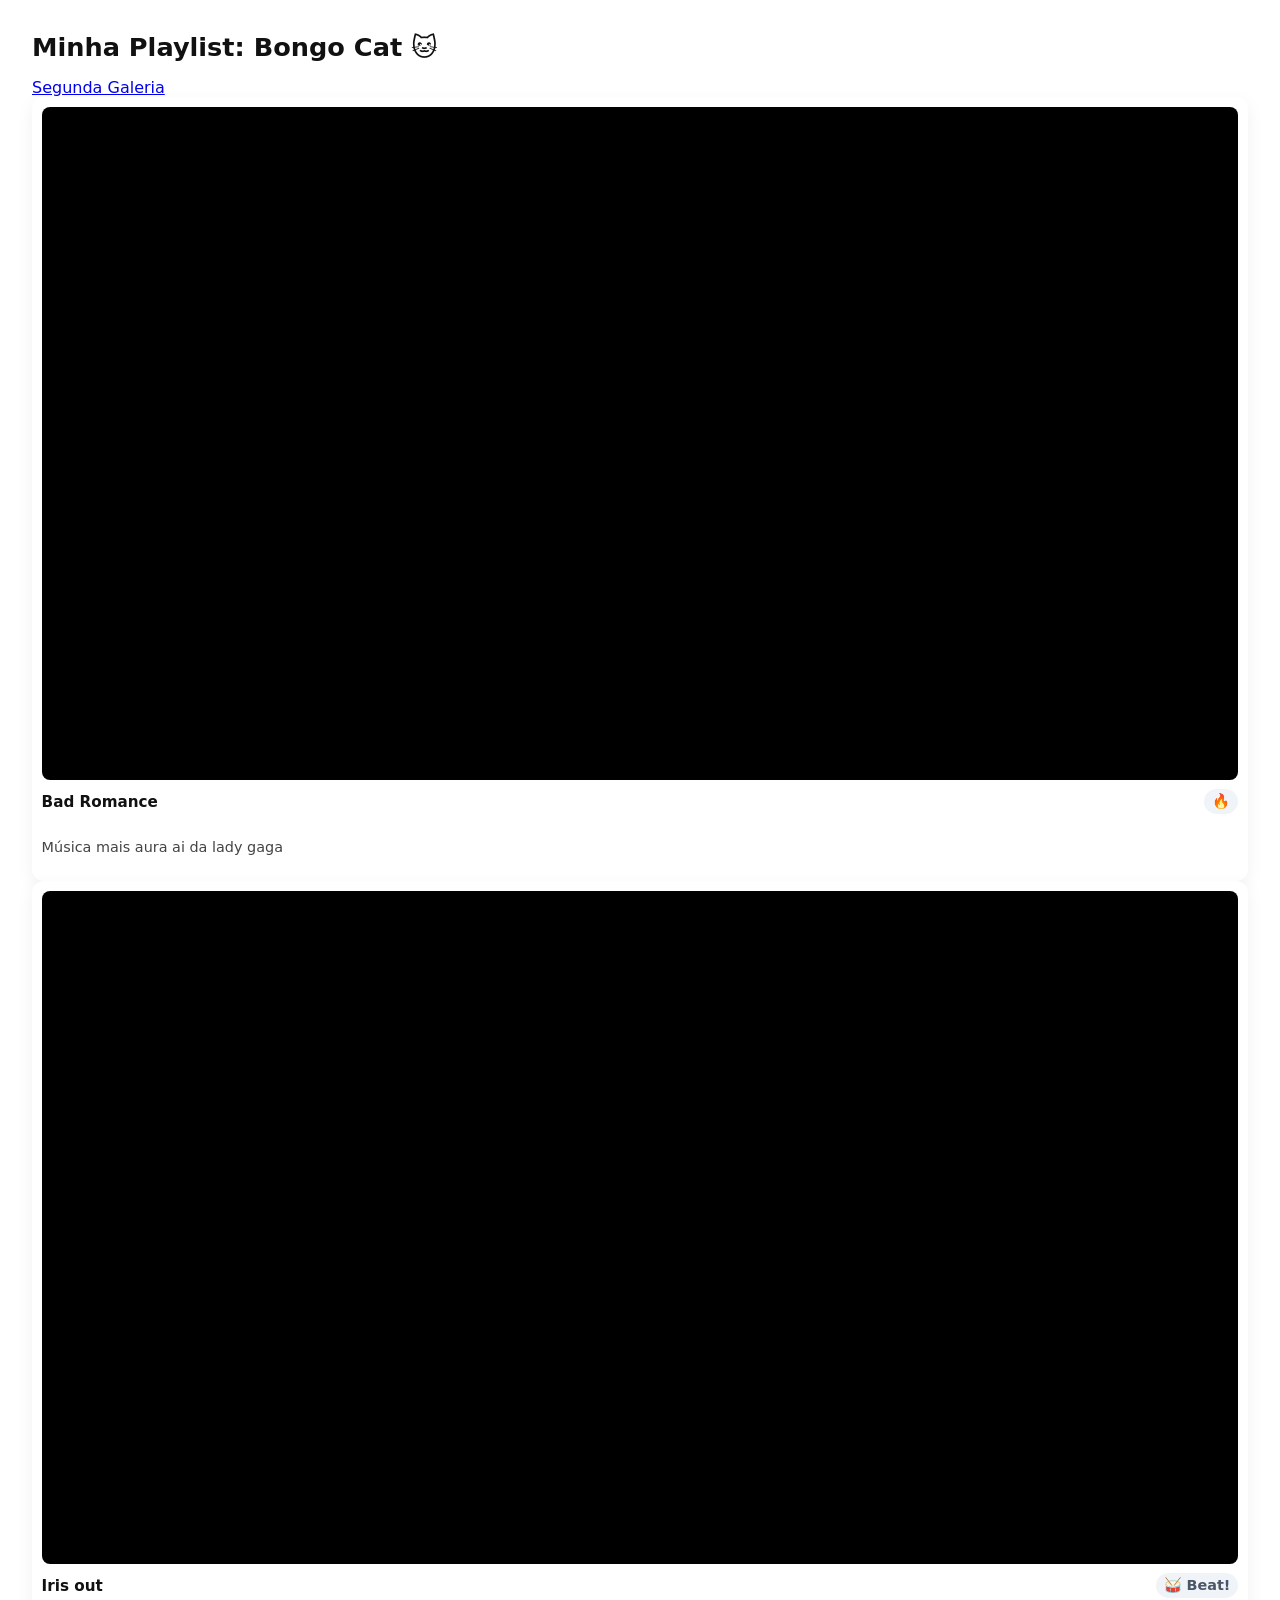
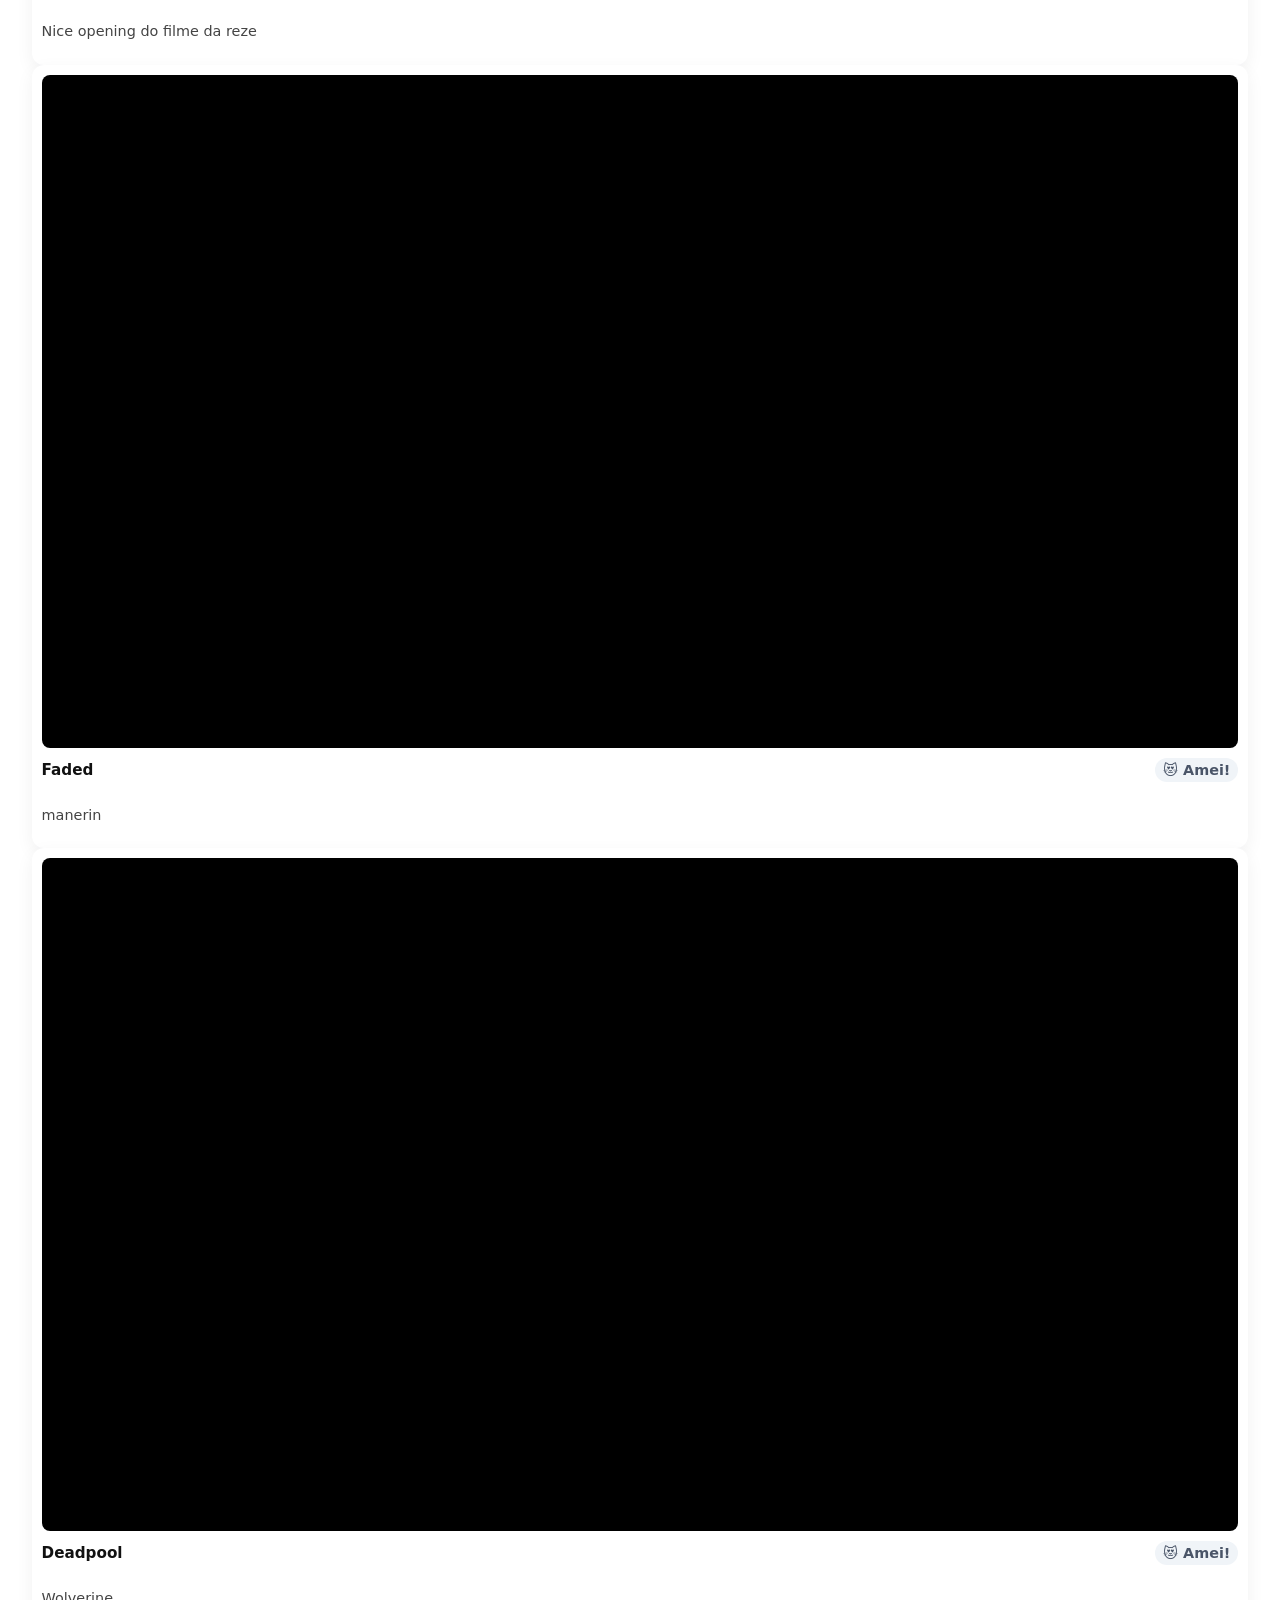
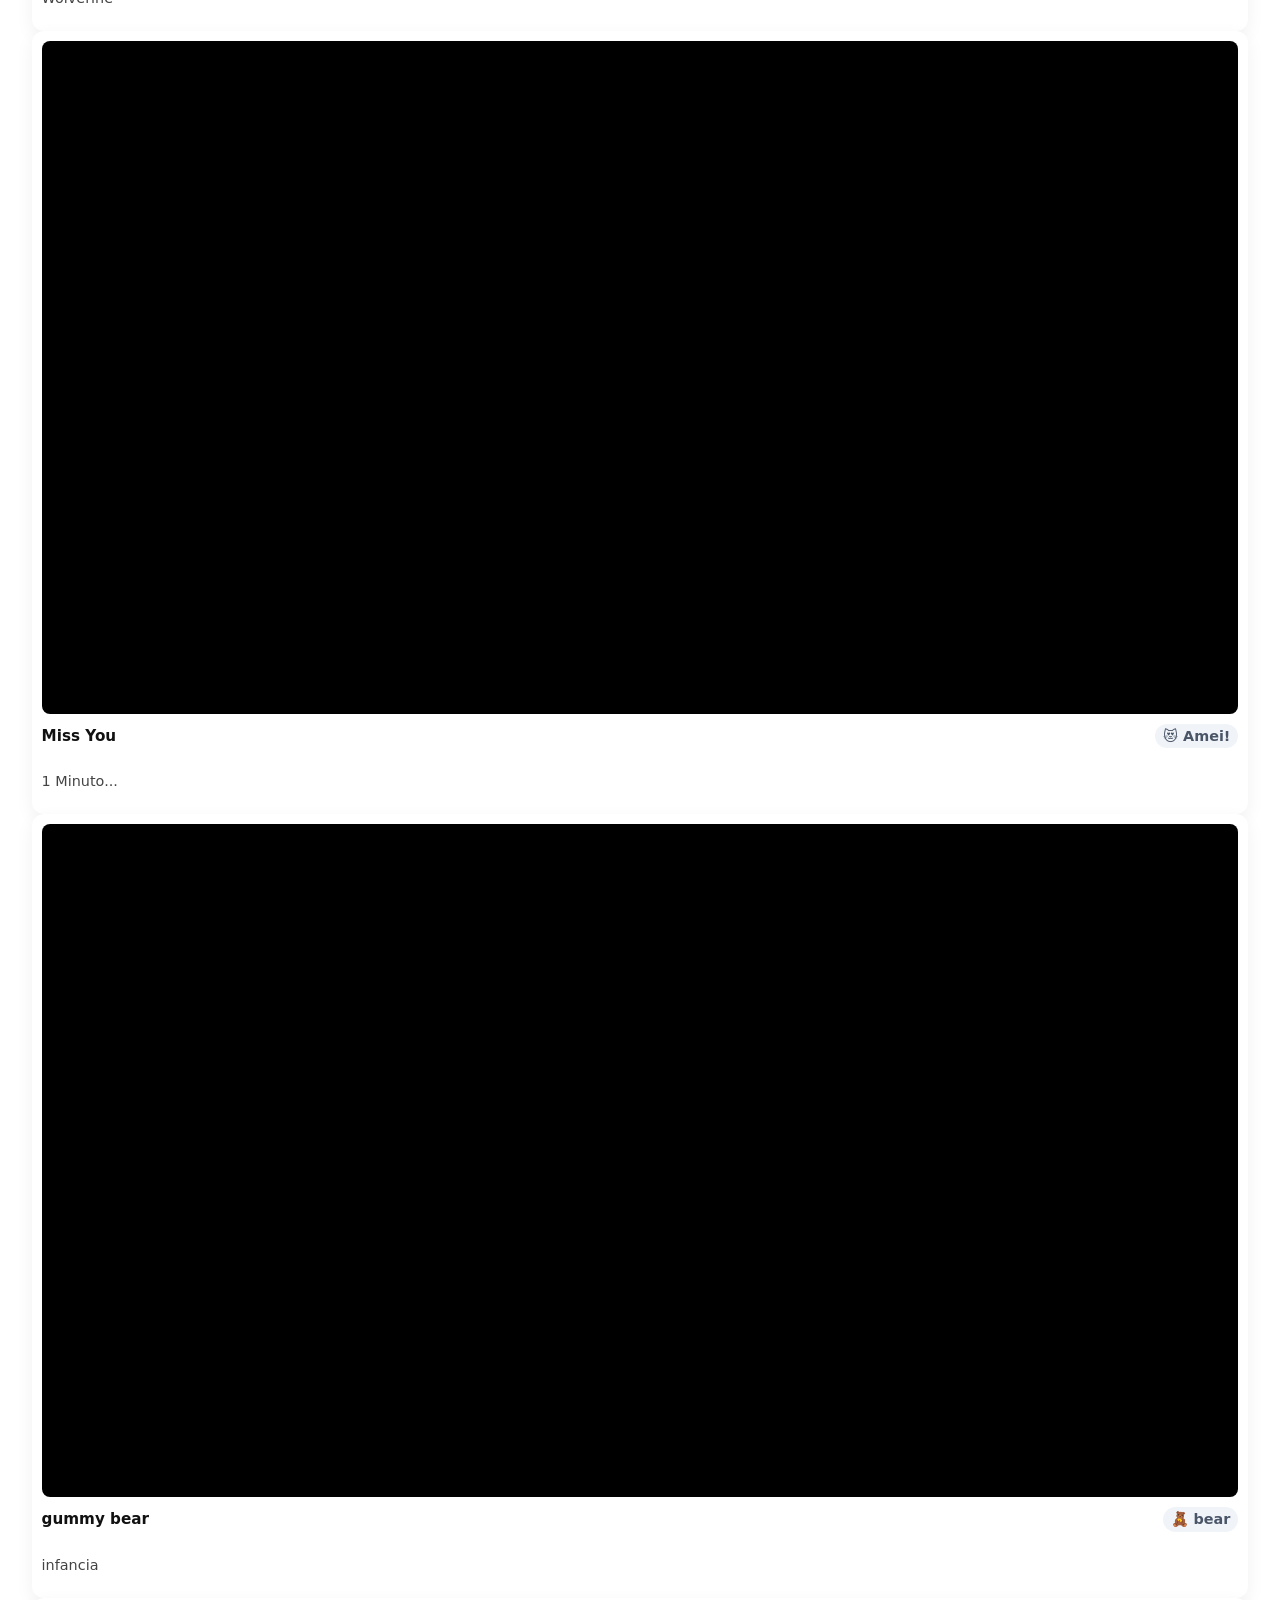
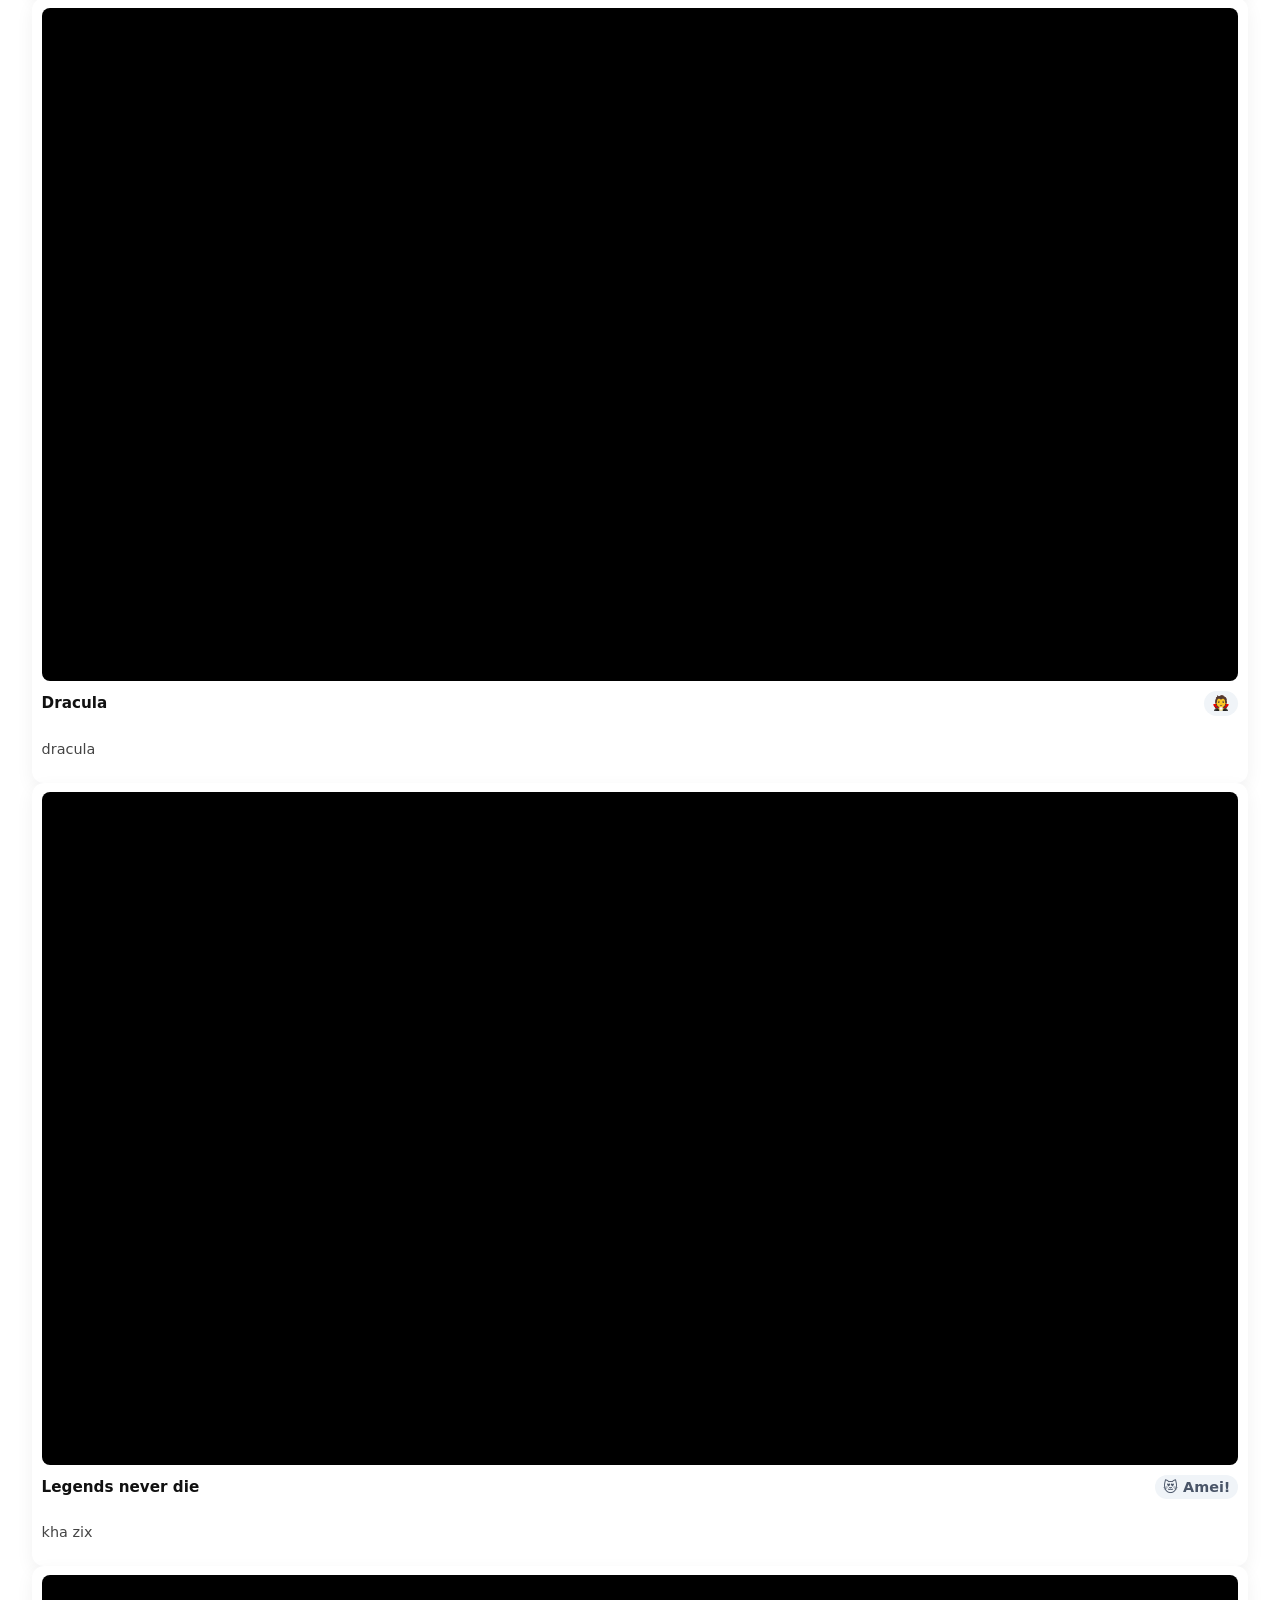
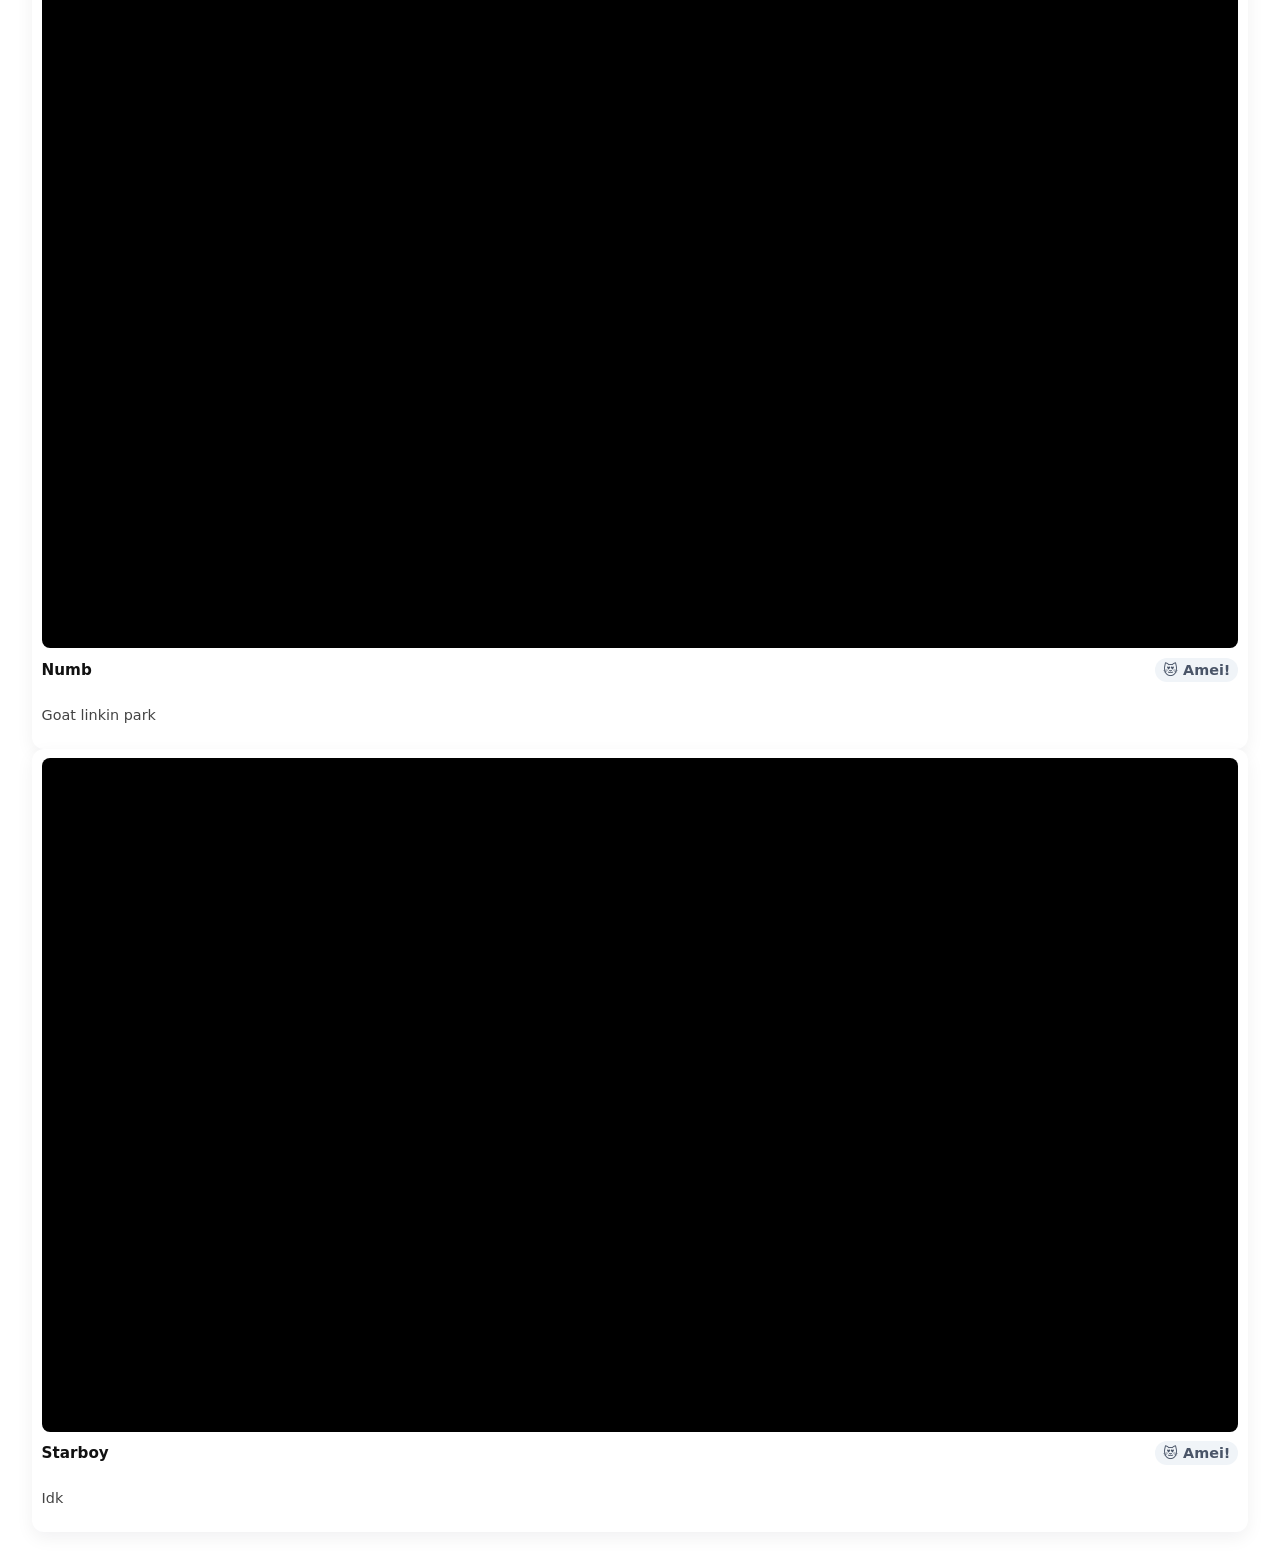
==== index.html @ 537287eb "Add files via upload" ====
<!doctype html>
<html lang="pt-BR">
<head>
  <meta charset="utf-8" />
  <meta name="viewport" content="width=device-width,initial-scale=1" />
  <title>Galeria Bongo Cat</title>
  <link rel="stylesheet" href="style.css">
</head>
<body>
  <h1>Minha Playlist: Bongo Cat 🐱</h1>
  
  <a href="galeria2.html">Segunda Galeria</a>

    <!-- EXEMPLO 1 -->
    <article class="card">
      <div class="video-wrap">
        <iframe width="560" height="315" src="https://www.youtube.com/embed/L9achtCtHnQ?si=B_3c1eyhUU0yQslL" title="YouTube video player" frameborder="0" allow="accelerometer; autoplay; clipboard-write; encrypted-media; gyroscope; picture-in-picture; web-share" referrerpolicy="strict-origin-when-cross-origin" allowfullscreen></iframe>
      </div>
      <div class="meta">
        <div class="title">Bad Romance</div>
        <div class="badge">🔥</div>
      </div>
      <p class="desc">Música mais aura ai da lady gaga</p>
    </article>

    <!-- EXEMPLO 2 -->
    <article class="card">
      <div class="video-wrap">
        <iframe width="560" height="315" src="https://www.youtube.com/embed/6ey6wg0DUMA?si=UrMtUXLuyfcJjKuJ" title="YouTube video player" frameborder="0" allow="accelerometer; autoplay; clipboard-write; encrypted-media; gyroscope; picture-in-picture; web-share" referrerpolicy="strict-origin-when-cross-origin" allowfullscreen></iframe>
      </div>
      <div class="meta">
        <div class="title">Iris out</div>
        <div class="badge">🥁 Beat!</div>
      </div>
      <p class="desc">Nice opening do filme da reze</p>
    </article>

    <!-- EXEMPLO 3 -->
    <article class="card">
      <div class="video-wrap">
       <iframe width="560" height="315" src="https://www.youtube.com/embed/BRGszRJGsY0?si=riq3FZSzao5b-57T" title="YouTube video player" frameborder="0" allow="accelerometer; autoplay; clipboard-write; encrypted-media; gyroscope; picture-in-picture; web-share" referrerpolicy="strict-origin-when-cross-origin" allowfullscreen></iframe>
      </div>
      <div class="meta">
        <div class="title">Faded</div>
        <div class="badge">😻 Amei!</div>
      </div>
      <p class="desc">manerin</p>
    </article>

 <!-- EXEMPLO 4 -->
    <article class="card">
      <div class="video-wrap">
        <iframe width="560" height="315" src="https://www.youtube.com/embed/Iik0py8C40A?si=xwd4sWqDchLhMos-" title="YouTube video player" frameborder="0" allow="accelerometer; autoplay; clipboard-write; encrypted-media; gyroscope; picture-in-picture; web-share" referrerpolicy="strict-origin-when-cross-origin" allowfullscreen></iframe>
      </div>
      <div class="meta">
        <div class="title">Deadpool</div>
        <div class="badge">😻 Amei!</div>
      </div>
      <p class="desc">Wolverine</p>
    </article>

 <!-- EXEMPLO 3 -->
    <article class="card">
      <div class="video-wrap">
        <iframe width="560" height="315" src="https://www.youtube.com/embed/MoWDhKUkMa0?si=ndxt7e551H-smTMG" title="YouTube video player" frameborder="0" allow="accelerometer; autoplay; clipboard-write; encrypted-media; gyroscope; picture-in-picture; web-share" referrerpolicy="strict-origin-when-cross-origin" allowfullscreen></iframe>
      </div>
      <div class="meta">
        <div class="title">Miss You</div>
        <div class="badge">😻 Amei!</div>
      </div>
      <p class="desc">1 Minuto...</p>
    </article>

     <!-- EXEMPLO 3 -->
    <article class="card">
      <div class="video-wrap">
        <iframe width="560" height="315" src="https://www.youtube.com/embed/E8snElUSSUI?si=WCMfyjSMWAMgNBUb" title="YouTube video player" frameborder="0" allow="accelerometer; autoplay; clipboard-write; encrypted-media; gyroscope; picture-in-picture; web-share" referrerpolicy="strict-origin-when-cross-origin" allowfullscreen></iframe>
      </div>
      <div class="meta">
        <div class="title">gummy bear</div>
        <div class="badge">🧸 bear</div>
      </div>
      <p class="desc">infancia</p>
    </article>

     <!-- EXEMPLO 3 -->
    <article class="card">
      <div class="video-wrap">
        <iframe width="560" height="315" src="https://www.youtube.com/embed/GMI5X6oHzkE?si=BBGeOvgDXxwY911a" title="YouTube video player" frameborder="0" allow="accelerometer; autoplay; clipboard-write; encrypted-media; gyroscope; picture-in-picture; web-share" referrerpolicy="strict-origin-when-cross-origin" allowfullscreen></iframe>
      </div>
      <div class="meta">
        <div class="title">Dracula</div>
        <div class="badge">🧛</div>
      </div>
      <p class="desc">dracula</p>
    </article>

     <!-- EXEMPLO 3 -->
    <article class="card">
      <div class="video-wrap">
        <iframe width="560" height="315" src="https://www.youtube.com/embed/CWq7BLWY_e0?si=XQ3UN6OwtqHnFJvH" title="YouTube video player" frameborder="0" allow="accelerometer; autoplay; clipboard-write; encrypted-media; gyroscope; picture-in-picture; web-share" referrerpolicy="strict-origin-when-cross-origin" allowfullscreen></iframe>
      </div>
      <div class="meta">
        <div class="title">Legends never die</div>
        <div class="badge">😻 Amei!</div>
      </div>
      <p class="desc">kha zix</p>
    </article>

     <!-- EXEMPLO 3 -->
    <article class="card">
      <div class="video-wrap">
        <iframe width="560" height="315" src="https://www.youtube.com/embed/x-gQggvKEHw?si=RGUJR9DdXMzfTtyF" title="YouTube video player" frameborder="0" allow="accelerometer; autoplay; clipboard-write; encrypted-media; gyroscope; picture-in-picture; web-share" referrerpolicy="strict-origin-when-cross-origin" allowfullscreen></iframe>
      </div>
      <div class="meta">
        <div class="title">Numb</div>
        <div class="badge">😻 Amei!</div>
      </div>
      <p class="desc">Goat linkin park </p>
    </article>

     <!-- EXEMPLO 3 -->
    <article class="card">
      <div class="video-wrap">
        <iframe width="560" height="315" src="https://www.youtube.com/embed/IUxJtkNE0M8?si=90GuXzs5HvKb-NWH" title="YouTube video player" frameborder="0" allow="accelerometer; autoplay; clipboard-write; encrypted-media; gyroscope; picture-in-picture; web-share" referrerpolicy="strict-origin-when-cross-origin" allowfullscreen></iframe>
      </div>
      <div class="meta">
        <div class="title">Starboy</div>
        <div class="badge">😻 Amei!</div>
      </div>
      <p class="desc">Idk</p>
    </article>

  </section>
</body>
</html>
---- style.css ----
:root{
  --gap: 1rem;
  --card-bg: #ffffff;
  --radius: 12px;
}
body{
  font-family: system-ui, -apple-system, sans-serif;
  background: linear-gradient(180deg,0#f6f7fb,#eef2f7);
  margin: 0;
  padding: 2rem;
  color: #111;
}

h1{ margin: 0 0 1rem 0; font-size: 1.6rem; }

.grid{
  display: grid;
  grid-template-columns: repeat(auto-fit, minmax(260px, 1fr));
  gap: var(--gap);
  align-items: start;
}

.card{
  background: var(--card-bg);
  border-radius: var(--radius);
  padding: 0.6rem;
  box-shadow: 0 6px 18px rgba(15,20,30,0.06);
  transition: transform .18s ease;
  display: flex;
  flex-direction: column;
  gap: .6rem;
}
.card:hover{
  transform: translateY(-6px);
  box-shadow: 0 12px 30px rgba(15,20,30,0.12);
}

.video-wrap{
  position: relative;
  width: 100%;
  padding-top: 56.25%; /* Mantém proporção 16:9 */
  border-radius: calc(var(--radius) - 4px);
  overflow: hidden;
  background: #000;
}
/* O CSS abaixo garante que o iframe colado ocupe todo o espaço */
.video-wrap iframe{
  position: absolute;
  inset: 0;
  width: 100%;
  height: 100%;
  border: 0;
}

.meta{
  display:flex;
  justify-content: space-between;
  align-items: center;
  gap: .5rem;
  font-size: .95rem;
}
.title{ font-weight: 600; }

.desc{
  font-size: .9rem;
  color: #444;
  line-height: 1.3;
}

.badge{
  background: #f0f4f8;
  padding: .25rem .5rem;
  border-radius: 999px;
  font-size: 0.9rem;
  font-weight: 600;
  color: #4a5568;
}
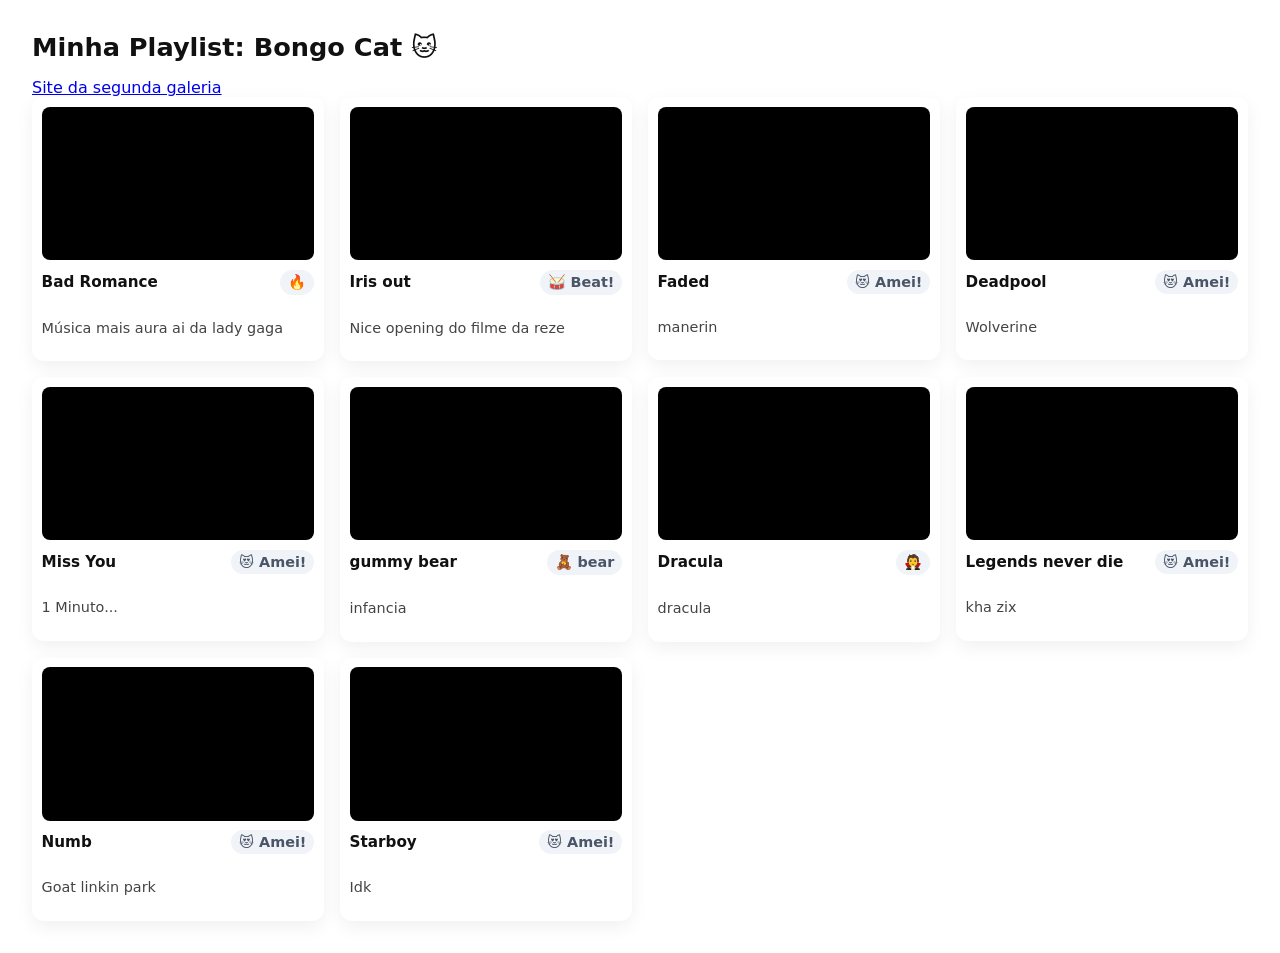
==== commit 148c6985: "Update index.html" ====
--- a/index.html
+++ b/index.html
@@ -8,10 +8,10 @@
 </head>
 <body>
   <h1>Minha Playlist: Bongo Cat 🐱</h1>
-  
-  <a href="galeria2.html">Segunda Galeria</a>
-
-    <!-- EXEMPLO 1 -->
+  <a href="galeria2.html">Site da segunda galeria</a>
+  <section class="grid">
+    
+<!-- EXEMPLO 1 -->
     <article class="card">
       <div class="video-wrap">
         <iframe width="560" height="315" src="https://www.youtube.com/embed/L9achtCtHnQ?si=B_3c1eyhUU0yQslL" title="YouTube video player" frameborder="0" allow="accelerometer; autoplay; clipboard-write; encrypted-media; gyroscope; picture-in-picture; web-share" referrerpolicy="strict-origin-when-cross-origin" allowfullscreen></iframe>
@@ -133,4 +133,5 @@
 
   </section>
 </body>
-</html>+</html>
+                
